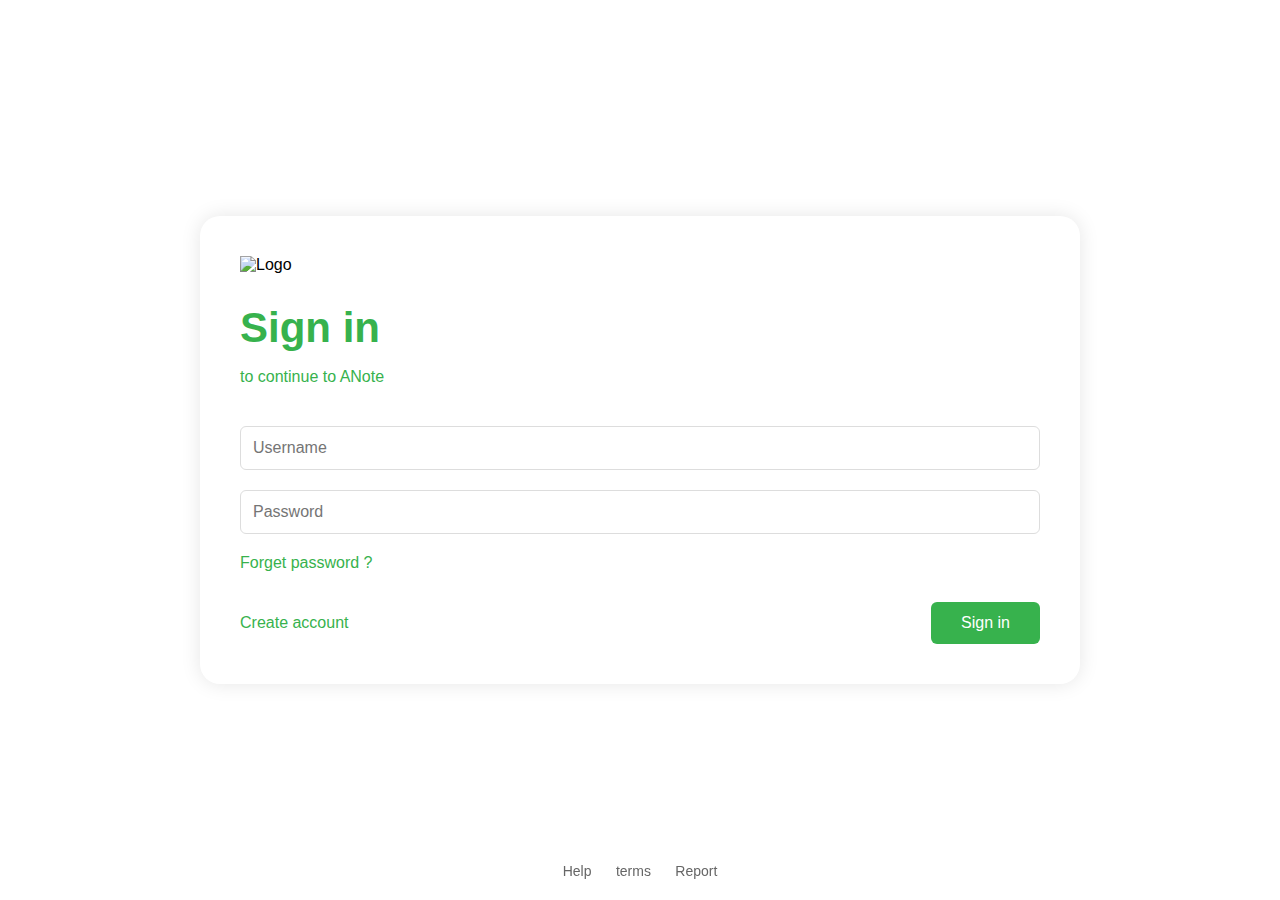
==== static-login.html @ 89462877 "ailey samma ko poilo code" ====
<!DOCTYPE html>
<html lang="en">
<head>
    <meta charset="UTF-8">
    <title>Sign In - ANote</title>
    <style>
        body {
            font-family: Arial, sans-serif;
            display: flex;
            justify-content: center;
            align-items: center;
            height: 100vh;
            margin: 0;
            background-color: #ffffff;
        }
        .container {
            width: 800px;
            padding: 40px;
            background: white;
            border-radius: 20px;
            box-shadow: 0 0 20px rgba(0, 0, 0, 0.1);
        }
        .logo {
            width: 60px;
            margin-bottom: 20px;
        }
        h1 {
            color: #37B24D;
            font-size: 42px;
            margin: 10px 0;
        }
        .subtitle {
            color: #37B24D;
            margin-bottom: 40px;
        }
        .form-group {
            margin-bottom: 20px;
        }
        input[type="text"],
        input[type="password"] {
            width: 100%;
            padding: 12px;
            border: 1px solid #ddd;
            border-radius: 6px;
            box-sizing: border-box;
            font-size: 16px;
        }
        .button-group {
            display: flex;
            justify-content: space-between;
            align-items: center;
            margin-top: 30px;
        }
        .btn {
            background: #37B24D;
            color: white;
            border: none;
            padding: 12px 30px;
            border-radius: 6px;
            cursor: pointer;
            font-size: 16px;
        }
        .link {
            color: #37B24D;
            text-decoration: none;
        }
        .footer {
            position: fixed;
            bottom: 20px;
            left: 0;
            right: 0;
            text-align: center;
        }
        .footer a {
            color: #666;
            text-decoration: none;
            margin: 0 10px;
            font-size: 14px;
        }
    </style>
</head>
<body>
    <div class="container">
        <img src="/lovable-uploads/b64ee0ed-b9db-4df9-9b6d-8487900356cc.png" alt="Logo" class="logo">
        <h1>Sign in</h1>
        <p class="subtitle">to continue to ANote</p>
        <form>
            <div class="form-group">
                <input type="text" placeholder="Username">
            </div>
            <div class="form-group">
                <input type="password" placeholder="Password">
            </div>
            <a href="#" class="link">Forget password ?</a>
            <div class="button-group">
                <a href="#" class="link">Create account</a>
                <button type="submit" class="btn">Sign in</button>
            </div>
        </form>
    </div>
    <div class="footer">
        <a href="#">Help</a>
        <a href="#">terms</a>
        <a href="#">Report</a>
    </div>
</body>
</html>
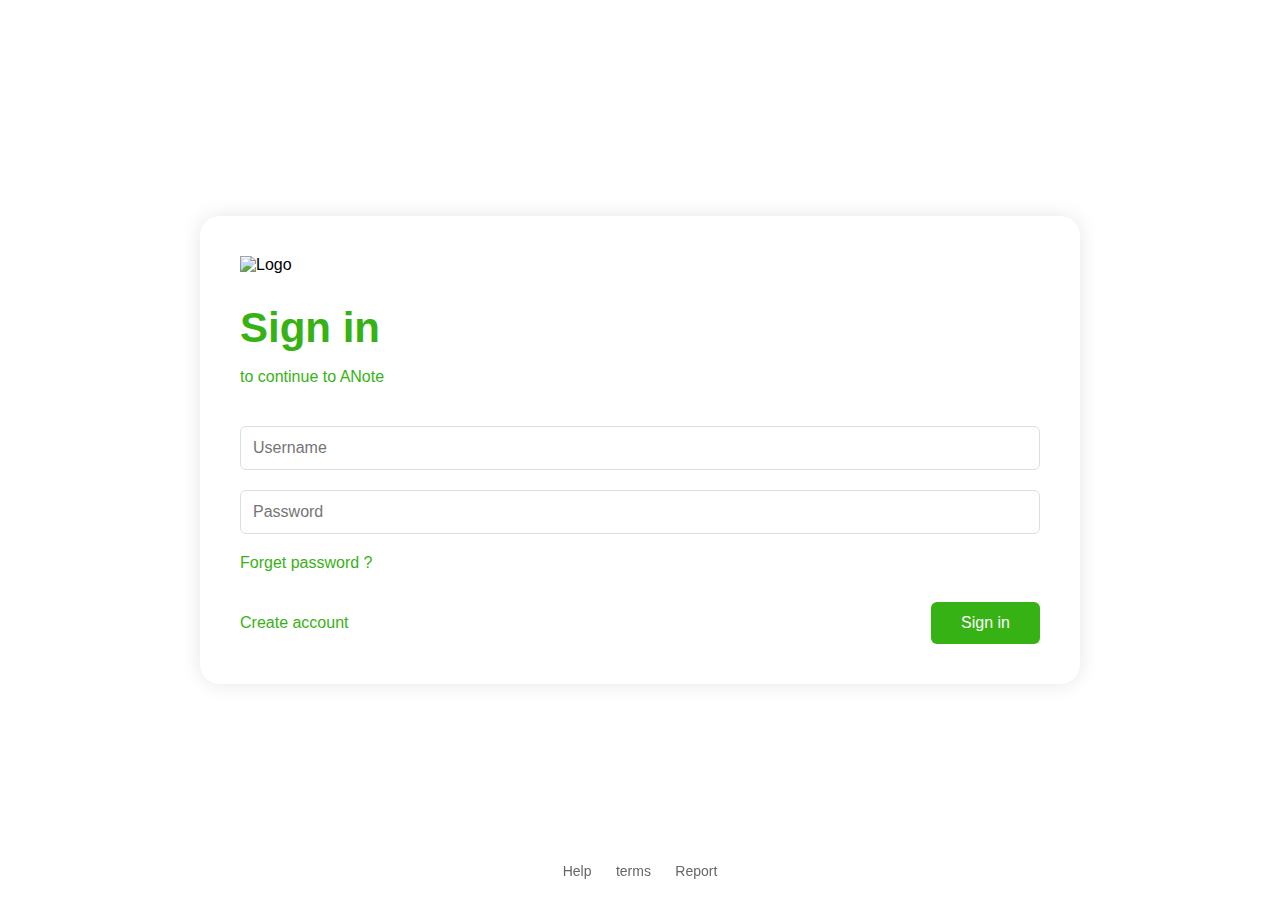
==== commit f9588a02: "feat!profile search and note search file" ====
--- a/static-login.html
+++ b/static-login.html
@@ -1,107 +1,111 @@
 <!DOCTYPE html>
 <html lang="en">
-<head>
-    <meta charset="UTF-8">
+  <head>
+    <meta charset="UTF-8" />
     <title>Sign In - ANote</title>
     <style>
-        body {
-            font-family: Arial, sans-serif;
-            display: flex;
-            justify-content: center;
-            align-items: center;
-            height: 100vh;
-            margin: 0;
-            background-color: #ffffff;
-        }
-        .container {
-            width: 800px;
-            padding: 40px;
-            background: white;
-            border-radius: 20px;
-            box-shadow: 0 0 20px rgba(0, 0, 0, 0.1);
-        }
-        .logo {
-            width: 60px;
-            margin-bottom: 20px;
-        }
-        h1 {
-            color: #37B24D;
-            font-size: 42px;
-            margin: 10px 0;
-        }
-        .subtitle {
-            color: #37B24D;
-            margin-bottom: 40px;
-        }
-        .form-group {
-            margin-bottom: 20px;
-        }
-        input[type="text"],
-        input[type="password"] {
-            width: 100%;
-            padding: 12px;
-            border: 1px solid #ddd;
-            border-radius: 6px;
-            box-sizing: border-box;
-            font-size: 16px;
-        }
-        .button-group {
-            display: flex;
-            justify-content: space-between;
-            align-items: center;
-            margin-top: 30px;
-        }
-        .btn {
-            background: #37B24D;
-            color: white;
-            border: none;
-            padding: 12px 30px;
-            border-radius: 6px;
-            cursor: pointer;
-            font-size: 16px;
-        }
-        .link {
-            color: #37B24D;
-            text-decoration: none;
-        }
-        .footer {
-            position: fixed;
-            bottom: 20px;
-            left: 0;
-            right: 0;
-            text-align: center;
-        }
-        .footer a {
-            color: #666;
-            text-decoration: none;
-            margin: 0 10px;
-            font-size: 14px;
-        }
+      body {
+        font-family: Arial, sans-serif;
+        display: flex;
+        justify-content: center;
+        align-items: center;
+        height: 100vh;
+        margin: 0;
+        background-color: #ffffff;
+      }
+      .container {
+        width: 800px;
+        padding: 40px;
+        background: white;
+        border-radius: 20px;
+        box-shadow: 0 0 20px rgba(0, 0, 0, 0.1);
+      }
+      .logo {
+        width: 60px;
+        margin-bottom: 20px;
+      }
+      h1 {
+        color: #37b215;
+        font-size: 42px;
+        margin: 10px 0;
+      }
+      .subtitle {
+        color: #37b215;
+        margin-bottom: 40px;
+      }
+      .form-group {
+        margin-bottom: 20px;
+      }
+      input[type="text"],
+      input[type="password"] {
+        width: 100%;
+        padding: 12px;
+        border: 1px solid #ddd;
+        border-radius: 6px;
+        box-sizing: border-box;
+        font-size: 16px;
+      }
+      .button-group {
+        display: flex;
+        justify-content: space-between;
+        align-items: center;
+        margin-top: 30px;
+      }
+      .btn {
+        background: #37b215;
+        color: white;
+        border: none;
+        padding: 12px 30px;
+        border-radius: 6px;
+        cursor: pointer;
+        font-size: 16px;
+      }
+      .link {
+        color: #37b215;
+        text-decoration: none;
+      }
+      .footer {
+        position: fixed;
+        bottom: 20px;
+        left: 0;
+        right: 0;
+        text-align: center;
+      }
+      .footer a {
+        color: #666;
+        text-decoration: none;
+        margin: 0 10px;
+        font-size: 14px;
+      }
     </style>
-</head>
-<body>
+  </head>
+  <body>
     <div class="container">
-        <img src="/lovable-uploads/b64ee0ed-b9db-4df9-9b6d-8487900356cc.png" alt="Logo" class="logo">
-        <h1>Sign in</h1>
-        <p class="subtitle">to continue to ANote</p>
-        <form>
-            <div class="form-group">
-                <input type="text" placeholder="Username">
-            </div>
-            <div class="form-group">
-                <input type="password" placeholder="Password">
-            </div>
-            <a href="#" class="link">Forget password ?</a>
-            <div class="button-group">
-                <a href="#" class="link">Create account</a>
-                <button type="submit" class="btn">Sign in</button>
-            </div>
-        </form>
+      <img
+        src="/lovable-uploads/b64ee0ed-b9db-4df9-9b6d-8487900356cc.png"
+        alt="Logo"
+        class="logo"
+      />
+      <h1>Sign in</h1>
+      <p class="subtitle">to continue to ANote</p>
+      <form>
+        <div class="form-group">
+          <input type="text" placeholder="Username" />
+        </div>
+        <div class="form-group">
+          <input type="password" placeholder="Password" />
+        </div>
+        <a href="#" class="link">Forget password ?</a>
+        <div class="button-group">
+          <a href="#" class="link">Create account</a>
+          <button type="submit" class="btn">Sign in</button>
+        </div>
+      </form>
     </div>
     <div class="footer">
-        <a href="#">Help</a>
-        <a href="#">terms</a>
-        <a href="#">Report</a>
+      <a href="#">Help</a>
+      <a href="#">terms</a>
+      <a href="#">Report</a>
     </div>
-</body>
-</html>+  </body>
+</html>
